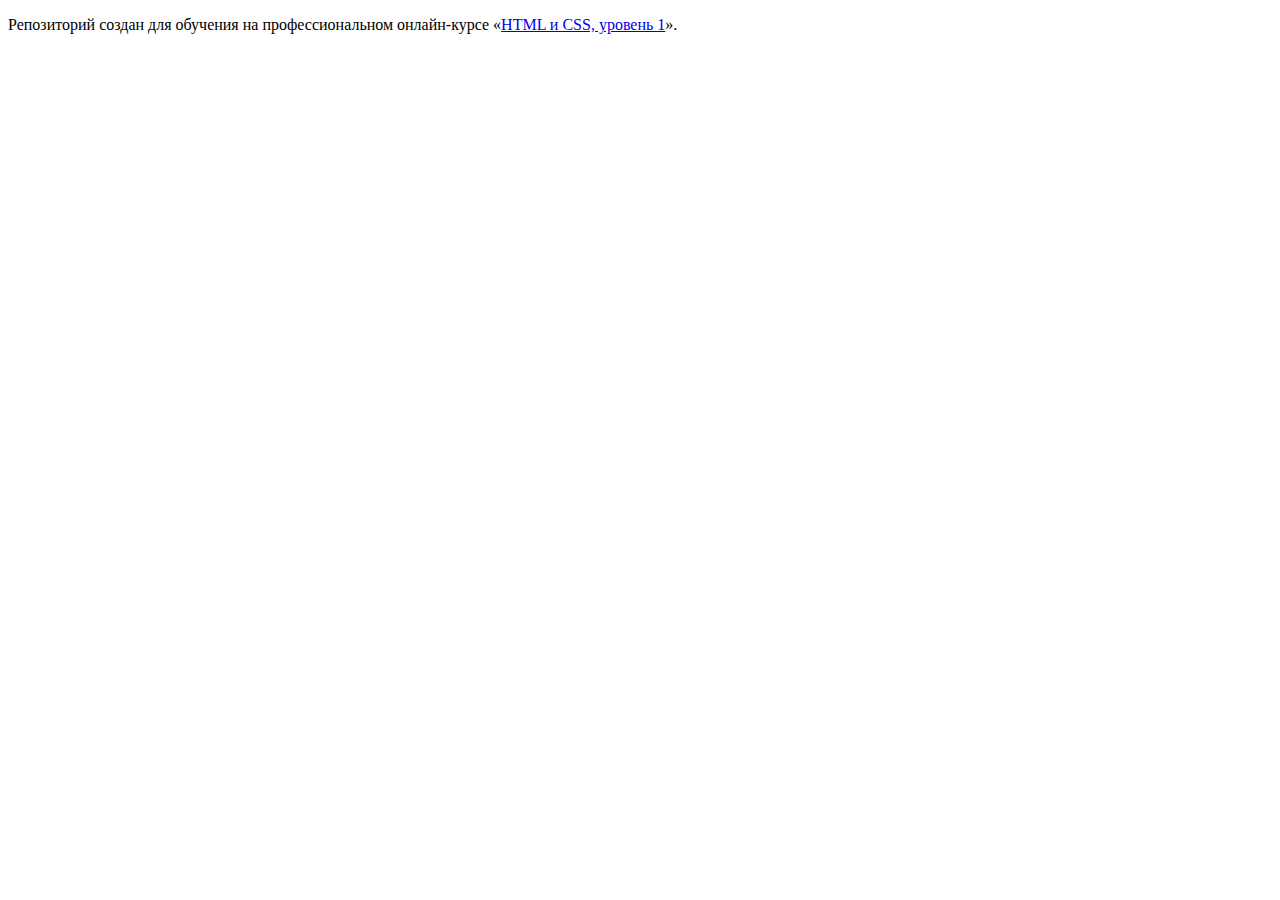
==== index.html @ d9124ff7 ":hatching_chick:" ====
<!DOCTYPE html>
<html lang="ru">
  <head>
    <meta charset="utf-8">
    <title>HTML Academy: Барбершоп</title>
  </head>
  <body>

    <p>Репозиторий создан для обучения на профессиональном онлайн‑курсе «<a href="https://htmlacademy.ru/intensive/htmlcss">HTML и CSS, уровень 1</a>».</p>

  </body>
</html>
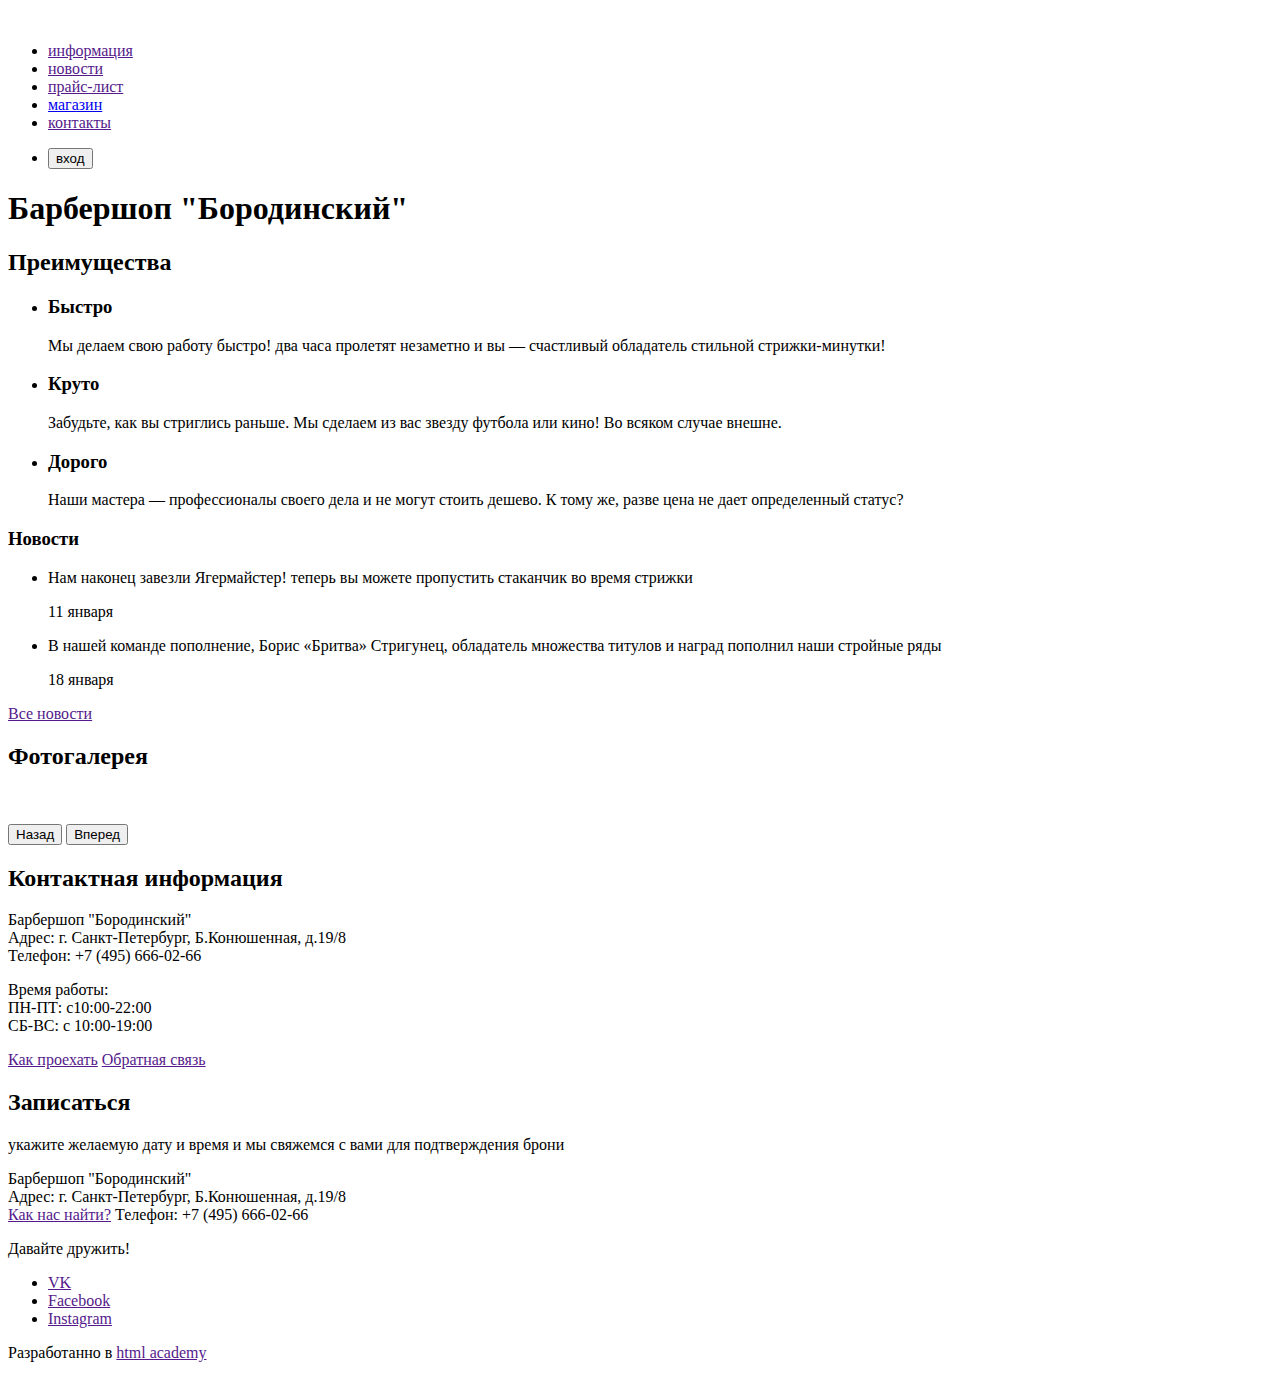
==== commit 39e6f2d4: "Добавлен и размечен сatalog.html. Добавлена ссылка на catalog.html в index.html" ====
--- a/index.html
+++ b/index.html
@@ -1,12 +1,121 @@
 <!DOCTYPE html>
 <html lang="ru">
   <head>
-    <meta charset="utf-8">
+    <meta charset="utf-8" />
     <title>HTML Academy: Барбершоп</title>
   </head>
   <body>
-
-    <p>Репозиторий создан для обучения на профессиональном онлайн‑курсе «<a href="https://htmlacademy.ru/intensive/htmlcss">HTML и CSS, уровень 1</a>».</p>
-
+    <header>
+      <nav>
+        <a href=""><img src="https://via.placeholder.com/150x100" alt=""/></a>
+        <ul>
+          <li><a href="">информация</a></li>
+          <li><a href="">новости</a></li>
+          <li><a href="">прайс-лист</a></li>
+          <li><a href="catalog.html">магазин</a></li>
+          <li><a href="">контакты</a></li>
+        </ul>
+        <ul>
+          <li><button type="button">вход</button></li>
+        </ul>
+      </nav>
+    </header>
+    <main>
+      <h1>Барбершоп "Бородинский"</h1>
+      <section>
+        <h2>Преимущества</h2>
+        <ul>
+          <li>
+            <h3>Быстро</h3>
+            <p>
+              Мы делаем свою работу быстро! два часа пролетят незаметно и вы —
+              счастливый обладатель стильной стрижки-минутки!
+            </p>
+          </li>
+          <li>
+            <h3>Круто</h3>
+            <p>
+              Забудьте, как вы стриглись раньше. Мы сделаем из вас звезду
+              футбола или кино! Во всяком случае внешне.
+            </p>
+          </li>
+          <li>
+            <h3>Дорого</h3>
+            <p>
+              Наши мастера — профессионалы своего дела и не могут стоить дешево.
+              К тому же, разве цена не дает определенный статус?
+            </p>
+          </li>
+        </ul>
+      </section>
+      <section>
+        <h3>Новости</h3>
+        <ul>
+          <li>
+            <p>
+              Нам наконец завезли Ягермайстер! теперь вы можете пропустить
+              стаканчик во время стрижки
+            </p>
+            <time datetime="11-01-2019">11 января</time>
+          </li>
+          <li>
+            <p>
+              В нашей команде пополнение, Борис «Бритва» Стригунец, обладaтель
+              множества титулов и наград пополнил наши стройные ряды
+            </p>
+            <time datetime="18-01-2019">18 января</time>
+          </li>
+        </ul>
+        <a href="">Все новости</a>
+      </section>
+      <section>
+        <h2>Фотогалерея</h2>
+        <figure>
+          <img src="https://via.placeholder.com/150x100" alt="" />
+        </figure>
+        <button type="button">Назад</button>
+        <button type="button">Вперед</button>
+      </section>
+      <section>
+        <h2>Контактная информация</h2>
+        <p>
+          Барбершоп "Бородинский"<br />
+          Адрес: г. Санкт-Петербург, Б.Конюшенная, д.19/8<br />
+          Телефон: +7 (495) 666-02-66
+        </p>
+        <p>
+          Время работы:<br />
+          ПН-ПТ: с10:00-22:00<br />
+          СБ-ВС: с 10:00-19:00
+        </p>
+        <a href="">Как проехать</a>
+        <a href="">Обратная связь</a>
+      </section>
+      <section>
+        <h2>Записаться</h2>
+        <p>
+          укажите желаемую дату и время и мы свяжемся с вами для подтверждения
+          брони
+        </p>
+        <!-- форма записи -->
+      </section>
+    </main>
+    <footer>
+      <p>
+        Барбершоп "Бородинский"<br />
+        Адрес: г. Санкт-Петербург, Б.Конюшенная, д.19/8<br />
+        <a href="">Как нас найти?</a>
+        Телефон: +7 (495) 666-02-66
+      </p>
+      <div class="social">
+        <p>Давайте дружить!</p>
+        <ul>
+          <li><a href="">VK</a></li>
+          <li><a href="">Facebook</a></li>
+          <li><a href="">Instagram</a></li>
+        </ul>
+      </div>
+      <p>Разработанно в <a href="">html academy</a></p>
+    </footer>
   </body>
 </html>
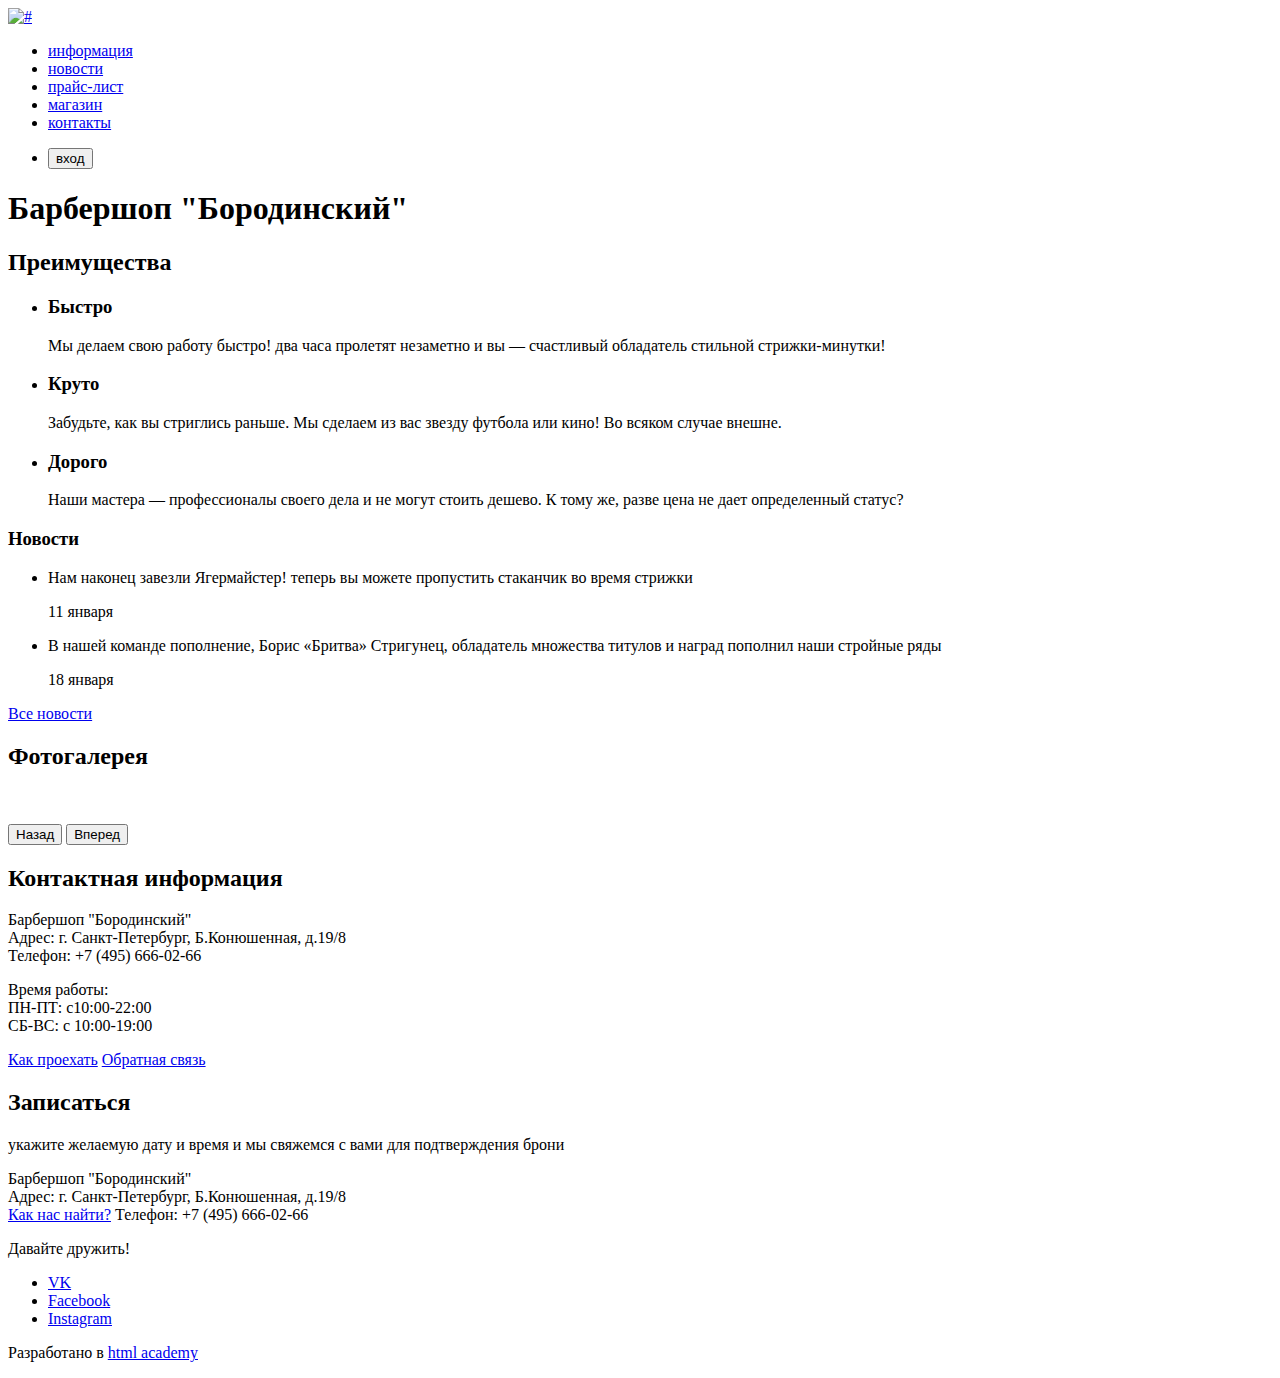
==== commit 6702692b: "Внесены изменения в index.html catalog.html catalog-item.html" ====
--- a/index.html
+++ b/index.html
@@ -7,13 +7,13 @@
   <body>
     <header>
       <nav>
-        <a href=""><img src="https://via.placeholder.com/150x100" alt=""/></a>
+        <a href="#"><img src="https://via.placeholder.com/150x100" alt="#"/></a>
         <ul>
-          <li><a href="">информация</a></li>
-          <li><a href="">новости</a></li>
-          <li><a href="">прайс-лист</a></li>
+          <li><a href="#">информация</a></li>
+          <li><a href="#">новости</a></li>
+          <li><a href="price.html">прайс-лист</a></li>
           <li><a href="catalog.html">магазин</a></li>
-          <li><a href="">контакты</a></li>
+          <li><a href="#">контакты</a></li>
         </ul>
         <ul>
           <li><button type="button">вход</button></li>
@@ -66,7 +66,7 @@
             <time datetime="18-01-2019">18 января</time>
           </li>
         </ul>
-        <a href="">Все новости</a>
+        <a href="#">Все новости</a>
       </section>
       <section>
         <h2>Фотогалерея</h2>
@@ -88,8 +88,8 @@
           ПН-ПТ: с10:00-22:00<br />
           СБ-ВС: с 10:00-19:00
         </p>
-        <a href="">Как проехать</a>
-        <a href="">Обратная связь</a>
+        <a href="#">Как проехать</a>
+        <a href="#">Обратная связь</a>
       </section>
       <section>
         <h2>Записаться</h2>
@@ -104,18 +104,18 @@
       <p>
         Барбершоп "Бородинский"<br />
         Адрес: г. Санкт-Петербург, Б.Конюшенная, д.19/8<br />
-        <a href="">Как нас найти?</a>
+        <a href="#">Как нас найти?</a>
         Телефон: +7 (495) 666-02-66
       </p>
       <div class="social">
         <p>Давайте дружить!</p>
         <ul>
-          <li><a href="">VK</a></li>
-          <li><a href="">Facebook</a></li>
-          <li><a href="">Instagram</a></li>
+          <li><a href="#">VK</a></li>
+          <li><a href="#">Facebook</a></li>
+          <li><a href="#">Instagram</a></li>
         </ul>
       </div>
-      <p>Разработанно в <a href="">html academy</a></p>
+      <p>Разработано в <a href="#">html academy</a></p>
     </footer>
   </body>
 </html>
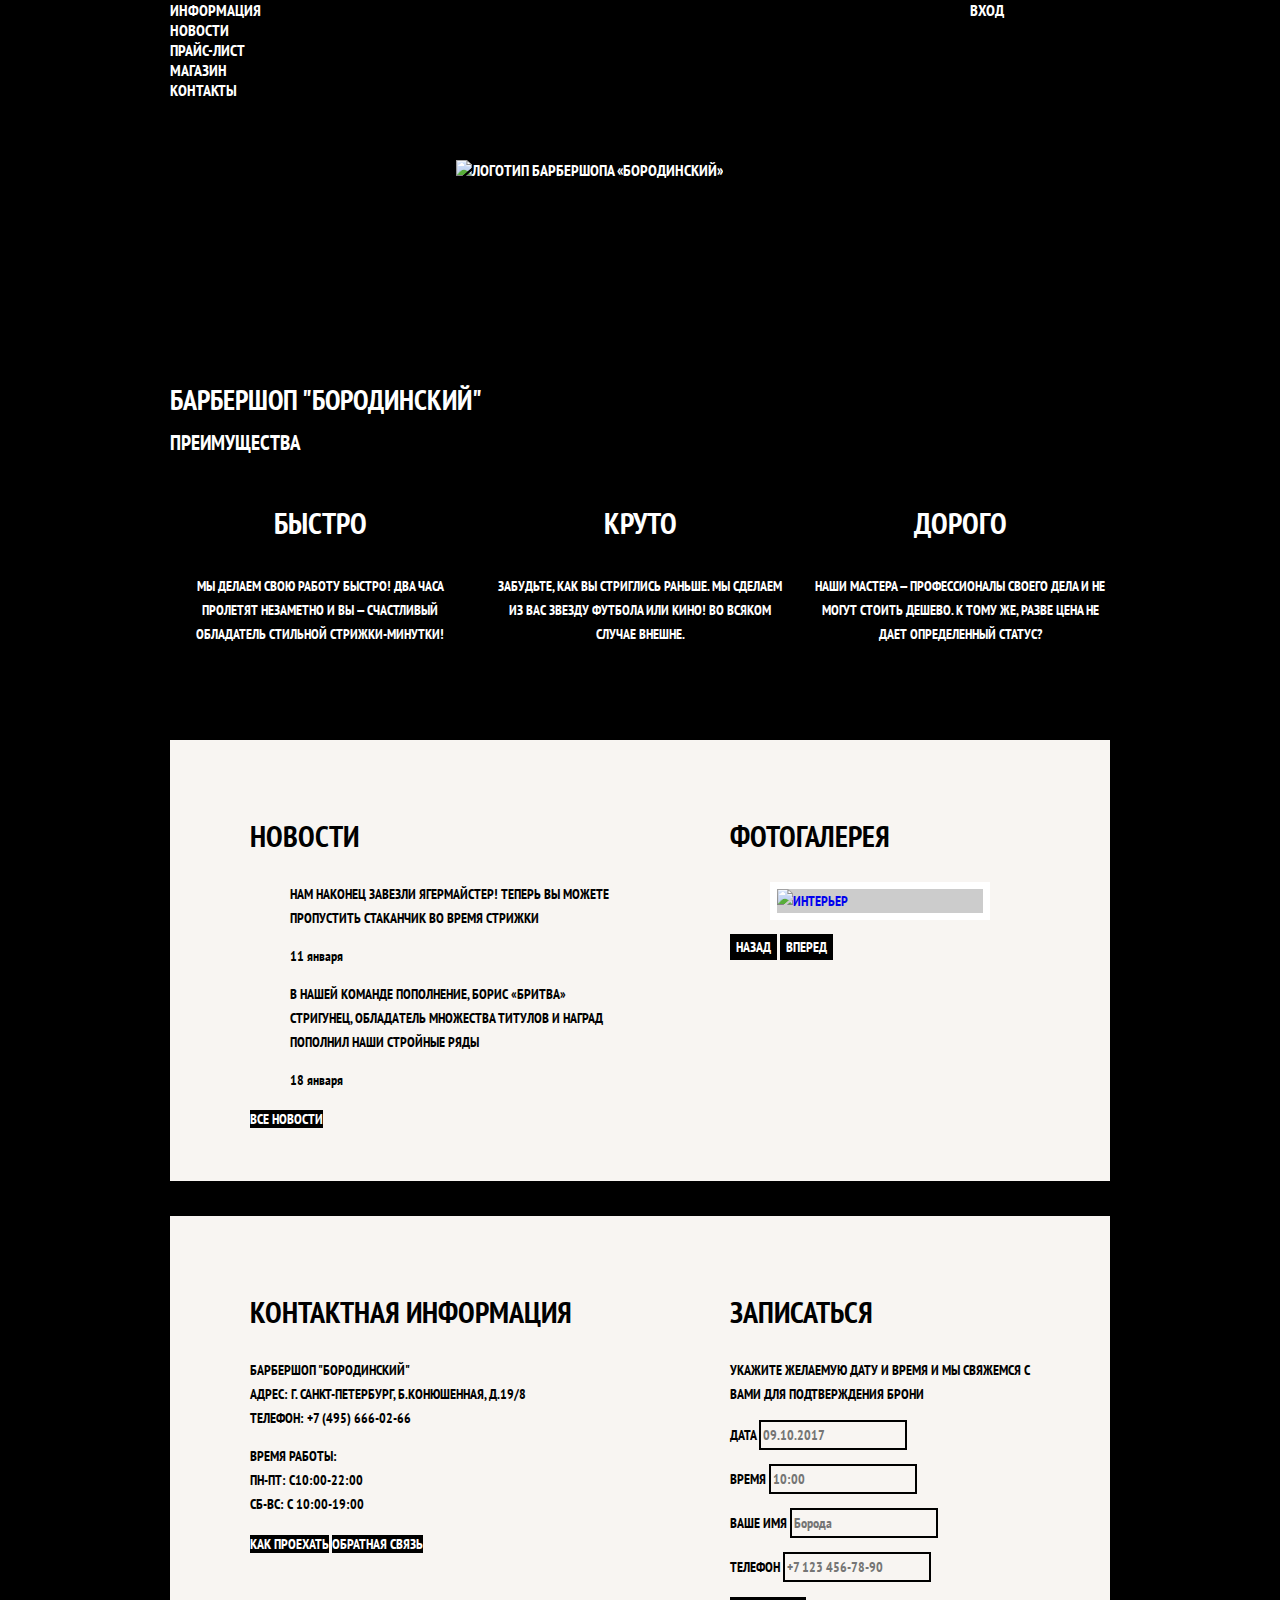
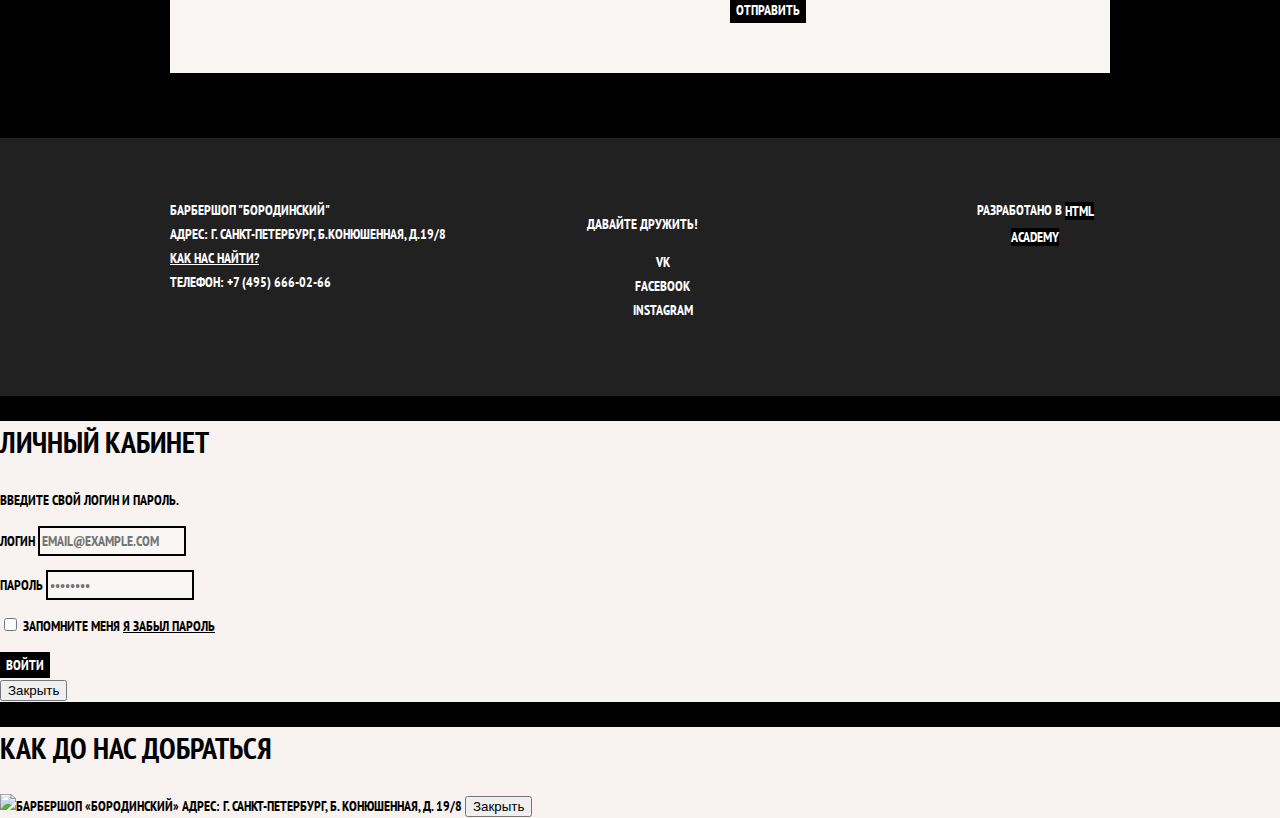
==== commit 21307012: "Созданы сетки страниц" ====
--- a/index.html
+++ b/index.html
@@ -1,121 +1,204 @@
 <!DOCTYPE html>
 <html lang="ru">
-  <head>
-    <meta charset="utf-8" />
-    <title>HTML Academy: Барбершоп</title>
-  </head>
-  <body>
-    <header>
-      <nav>
-        <a href="#"><img src="https://via.placeholder.com/150x100" alt="#"/></a>
-        <ul>
-          <li><a href="#">информация</a></li>
-          <li><a href="#">новости</a></li>
-          <li><a href="price.html">прайс-лист</a></li>
-          <li><a href="catalog.html">магазин</a></li>
-          <li><a href="#">контакты</a></li>
-        </ul>
-        <ul>
-          <li><button type="button">вход</button></li>
-        </ul>
-      </nav>
-    </header>
-    <main>
-      <h1>Барбершоп "Бородинский"</h1>
-      <section>
-        <h2>Преимущества</h2>
-        <ul>
-          <li>
-            <h3>Быстро</h3>
-            <p>
-              Мы делаем свою работу быстро! два часа пролетят незаметно и вы —
-              счастливый обладатель стильной стрижки-минутки!
-            </p>
-          </li>
-          <li>
-            <h3>Круто</h3>
-            <p>
-              Забудьте, как вы стриглись раньше. Мы сделаем из вас звезду
-              футбола или кино! Во всяком случае внешне.
-            </p>
-          </li>
-          <li>
-            <h3>Дорого</h3>
-            <p>
-              Наши мастера — профессионалы своего дела и не могут стоить дешево.
-              К тому же, разве цена не дает определенный статус?
-            </p>
-          </li>
-        </ul>
-      </section>
-      <section>
-        <h3>Новости</h3>
-        <ul>
-          <li>
+
+<head>
+  <meta charset="utf-8">
+  <title>HTML Academy: Барбершоп</title>
+  <link href="https://fonts.googleapis.com/css?family=PT+Sans+Narrow:400,700&display=swap&subset=cyrillic"
+    rel="stylesheet">
+  <link rel="stylesheet" href="css/normalize.css">
+  <link rel="stylesheet" href="css/style.css">
+</head>
+
+<body>
+  <header class="main-header">
+
+    <nav class="main-navigation">
+      <a class="main-header-logo">
+        <img src="img/index-logo.svg" width="365" alt="Логотип барбершопа «Бородинский»">
+      </a>
+      <div class="main-navigation-wrapper">
+        <div class="container">
+          <ul class="site-navigation">
+            <li><a href="#">информация</a></li>
+            <li><a href="#">новости</a></li>
+            <li><a href="price.html">прайс-лист</a></li>
+            <li><a href="catalog.html">магазин</a></li>
+            <li><a href="#">контакты</a></li>
+          </ul>
+          <ul class="user-navigation">
+            <li>
+              <a class="login-link" href="#">вход</a>
+            </li>
+          </ul>
+        </div>
+      </div>
+    </nav>
+  </header>
+
+  <main class="container">
+
+    <h1 class="visually-hidden">Барбершоп "Бородинский"</h1>
+
+    <section class="features">
+      <h2 class="visually-hidden">Преимущества</h2>
+      <ul class="features-list">
+        <li class="feature-item">
+          <h3>Быстро</h3>
+          <p>
+            Мы делаем свою работу быстро! два часа пролетят незаметно и вы —
+            счастливый обладатель стильной стрижки-минутки!
+          </p>
+        </li>
+        <li class="feature-item">
+          <h3>Круто</h3>
+          <p>
+            Забудьте, как вы стриглись раньше. Мы сделаем из вас звезду
+            футбола или кино! Во всяком случае внешне.
+          </p>
+        </li>
+        <li class="feature-item">
+          <h3>Дорого</h3>
+          <p>
+            Наши мастера — профессионалы своего дела и не могут стоить дешево.
+            К тому же, разве цена не дает определенный статус?
+          </p>
+        </li>
+      </ul>
+    </section>
+
+    <div class="index-columns">
+      <section class="news">
+        <h2>Новости</h2>
+        <ul class="news-list">
+          <li class="news-item">
             <p>
               Нам наконец завезли Ягермайстер! теперь вы можете пропустить
               стаканчик во время стрижки
             </p>
-            <time datetime="11-01-2019">11 января</time>
+            <time datetime="2019-01-11">11 января</time>
           </li>
-          <li>
+          <li class="news-item">
             <p>
               В нашей команде пополнение, Борис «Бритва» Стригунец, обладaтель
               множества титулов и наград пополнил наши стройные ряды
             </p>
-            <time datetime="18-01-2019">18 января</time>
+            <time datetime="2019-01-18">18 января</time>
           </li>
         </ul>
-        <a href="#">Все новости</a>
-      </section>
-      <section>
+        <a class="button" href="#">Все новости</a>
+      </section>
+
+      <section class="gallery">
         <h2>Фотогалерея</h2>
-        <figure>
-          <img src="https://via.placeholder.com/150x100" alt="" />
+        <figure class="gallery-content">
+          <a href="#">
+            <img src="img/photogallery.jpg" width="285" height="164" alt="Интерьер">
+          </a>
         </figure>
-        <button type="button">Назад</button>
-        <button type="button">Вперед</button>
-      </section>
-      <section>
+        <button class="button gallery-button" type="button">Назад</button>
+        <button class="button gallery-button" type="button">Вперед</button>
+      </section>
+    </div>
+
+    <div class="index-columns">
+      <section class="contacts">
         <h2>Контактная информация</h2>
         <p>
-          Барбершоп "Бородинский"<br />
-          Адрес: г. Санкт-Петербург, Б.Конюшенная, д.19/8<br />
+          Барбершоп "Бородинский"<br>
+          Адрес: г. Санкт-Петербург, Б.Конюшенная, д.19/8<br>
           Телефон: +7 (495) 666-02-66
         </p>
         <p>
-          Время работы:<br />
-          ПН-ПТ: с10:00-22:00<br />
+          Время работы:<br>
+          ПН-ПТ: с10:00-22:00<br>
           СБ-ВС: с 10:00-19:00
         </p>
-        <a href="#">Как проехать</a>
-        <a href="#">Обратная связь</a>
-      </section>
-      <section>
+        <a class="button" href="#">Как проехать</a>
+        <a class="button" href="#">Обратная связь</a>
+      </section>
+
+      <section class="appointment">
         <h2>Записаться</h2>
-        <p>
-          укажите желаемую дату и время и мы свяжемся с вами для подтверждения
+        <p class="appointment-info">
+          Укажите желаемую дату и время и мы свяжемся с вами для подтверждения
           брони
         </p>
-        <!-- форма записи -->
-      </section>
-    </main>
-    <footer>
-      <p>
-        Барбершоп "Бородинский"<br />
-        Адрес: г. Санкт-Петербург, Б.Конюшенная, д.19/8<br />
-        <a href="#">Как нас найти?</a>
+        <form class="appointment-form" action="#" method="post">
+          <p class="appointment-item">
+            <label for="date-field">Дата</label>
+            <input type="text" name="date" id="date-field" placeholder="09.10.2017">
+          </p>
+          <p class="appointment-item">
+            <label for="time-field">Время</label>
+            <input type="text" name="time" id="time-field" placeholder="10:00">
+          </p>
+          <p class="appointment-item">
+            <label for="name-field">Ваше имя</label>
+            <input type="text" name="name" id="name-field" placeholder="Борода">
+          </p>
+          <p class="appointment-item">
+            <label for="phone-field">Телефон</label>
+            <input type="text" name="phone" id="phone-field" placeholder="+7 123 456-78-90">
+          </p>
+          <button class="button" type="submit">Отправить</button>
+
+        </form>
+      </section>
+    </div>
+  </main>
+  <footer class="main-footer">
+    <div class="container">
+      <p class="footer-contacts">
+        Барбершоп "Бородинский"<br>
+        Адрес: г. Санкт-Петербург, Б.Конюшенная, д.19/8<br>
+        <a href="#">Как нас найти?</a><br>
         Телефон: +7 (495) 666-02-66
       </p>
-      <div class="social">
+      <div class="footer-social">
         <p>Давайте дружить!</p>
         <ul>
-          <li><a href="#">VK</a></li>
-          <li><a href="#">Facebook</a></li>
-          <li><a href="#">Instagram</a></li>
+          <li><a class="social-button" href="#">VK</a></li>
+          <li><a class="social-button" href="#">Facebook</a></li>
+          <li><a class="social-button" href="#">Instagram</a></li>
         </ul>
       </div>
-      <p>Разработано в <a href="#">html academy</a></p>
-    </footer>
-  </body>
+      <p class="footer-copyright">Разработано в <a class="button" href="https://htmlacademy.ru">HTML Academy</a></p>
+    </div>
+  </footer>
+
+  <section class="modal modal-login">
+    <h2>Личный кабинет</h2>
+    <p>Введите свой логин и пароль.</p>
+    <form class="login-form" action="#" method="post">
+      <p>
+        <label class="visually-hidden" for="login-field">Логин</label>
+        <input class="login-icon-user" type="text" name="login" id="login-field" placeholder="email@example.com">
+      </p>
+      <p>
+        <label class="visually-hidden" for="password-field">Пароль</label>
+        <input class="login-icon-password" type="password" name="password" id="password-field" placeholder="••••••••">
+      </p>
+      <p class="login-password-info">
+        <label class="login-checkbox">
+          <input type="checkbox" name="remember-me" class="visually-hidden">
+          <span class="checkbox-indicator">Запомните меня</span>
+        </label>
+        <a class="restore" href="#">Я забыл пароль</a>
+      </p>
+
+      <button class="button" type="submit">Войти</button>
+    </form>
+
+    <button class="modal-close" type="button">Закрыть</button>
+  </section>
+
+  <section class="modal modal-map">
+    <h2 lass="visually-hidden">Как до нас добраться</h2>
+    <img src="img/map-big.jpg" width="780" height="560"
+      alt="Барбершоп «Бородинский» Адрес: г. Санкт-Петербург, Б. Конюшенная, д. 19/8">
+    <button class="modal-close" type="button">Закрыть</button>
+  </section>
+</body>
+
 </html>
--- a/css/style.css
+++ b/css/style.css
@@ -0,0 +1,587 @@
+body {
+  margin: 0;
+  padding: 0;
+
+  font-family: 'PT Sans Narrow', "Arial", sans-serif;
+  font-size: 14px;
+  line-height: 24px;
+  font-weight: 700;
+  color: #ffffff;
+  text-transform: uppercase;
+
+  background-color: #000000;
+  background-image: url("../img/bg-main.jpg");
+  background-position: top center;
+  background-repeat: no-repeat;
+
+}
+
+.inner-page {
+  color: #000000;
+
+  background-color: #f9f6f3;
+  background-color: #f9f6f3;
+  background-image: url("../img/bg-item.jpg");
+  background-position: 0 0;
+  background-repeat: repeat;
+}
+
+a {
+  text-decoration: none;
+}
+
+.button {
+  font: inherit;
+
+  text-align: center;
+  color: #ffffff;
+  vertical-align: middle;
+  text-transform: uppercase;
+
+  background-color: #000000;
+  border: none;
+}
+
+.button:hover,
+.button:focus,
+.button:active {
+  background-color: #663d15;
+}
+
+.container {
+  width: 940px;
+  margin: 0 auto;
+  padding: 0 100px;
+}
+
+.main-header {
+  margin-bottom: 75px;
+}
+
+.inner-page .main-header {
+  margin-bottom: 50px;
+
+  background-color: #000000;
+}
+
+.inner-page .main-navigation {
+  align-items: flex-start;
+  flex-direction: row;
+}
+
+.inner-page .main-header-logo {
+  order: 0;
+  width: 111px;
+  height: 24px;
+  padding: 23px 20px;
+}
+.inner-page .user-navigation {
+  margin-left: auto;
+}
+
+.main-navigation {
+  font-size: 16px;
+  line-height: 20px;
+  color: #ffffff;
+
+  display: flex;
+  flex-direction: column;
+  align-items: center;
+}
+
+.main-navigation-wrapper {
+  width: 100%;
+  margin-bottom: 60px;
+
+  background-color: #000000;
+}
+
+.main-navigation-wrapper .container {
+  display: flex;
+  justify-content: space-between;
+}
+
+
+.site-navigation {
+  width: 620px;
+  margin: 0;
+  padding: 0;
+  list-style: none;
+}
+
+.user-navigation {
+  width: 140px;
+  margin: 0;
+  padding: 0;
+  list-style: none;
+}
+
+.site-navigation a,
+.user-navigation a {
+  color: #ffffff;
+}
+
+.site-navigation a:hover,
+.site-navigation a:focus,
+.user-navigation a:hover,
+.user-navigation a:focus {
+  background-color: #242424;
+}
+
+.main-header-logo {
+  order: 2;
+  width: 368px;
+  height: 153px;
+}
+
+
+.features {
+  margin-bottom: 80px;
+}
+.features-list {
+  display: flex;
+  justify-content: space-between;
+  margin: 0;
+  padding: 0;
+
+  list-style: none;
+}
+
+.feature-item {
+  width: 300px;
+  text-align: center;
+}
+
+.feature-item h3 {
+  font-size: 30px;
+  line-height: 42px;
+}
+
+.index-columns {
+  display: flex;
+  justify-content: space-between;
+
+  padding: 50px 80px;
+  margin-bottom: 35px;
+
+  color: #000000;
+
+  background-color: #f8f5f2;
+  background-image: url("../img/bg-item.jpg");
+  background-repeat: repeat;
+  background-position: 0 0;
+}
+
+.news {
+  width: 380px;
+}
+
+.gallery {
+  width: 300px;
+}
+
+.contacts {
+  width: 380px;
+}
+
+.appointment {
+  width: 300px;
+}
+
+.brands {
+  width: 240px;
+  margin-bottom: 68px;
+}
+
+.price {
+  width: 460px;
+}
+
+.about {
+  margin-bottom: 82px;
+}
+
+.index-columns h2 {
+  font-size: 30px;
+  line-height: 42px;
+}
+
+.column-motto {
+  font-size: 24px;
+  line-height: 30px;
+}
+
+.brands-list {
+  margin: 0;
+  padding: 0;
+  list-style: none;
+}
+
+.service-table{
+  width: 460px;
+  border-collapse: collapse;
+  border: 2px solid #000000;
+}
+
+.service-table td {
+  width: 50%;
+  padding: 14px 17px;
+  border: 2px solid #000000;
+  background-color: #f9f5f3;
+}
+
+.service-table td:nth-of-type(2n) {
+  text-align: center;
+}
+
+
+.news-list {
+  list-style: none;
+}
+
+.news-item time {
+  text-transform: none;
+}
+
+.gallery-content {
+  background-color: #cccccc;
+  border: 7px solid #ffffff;
+}
+
+.appointment-item input {
+  font: inherit;
+
+  background-color: transparent;
+  border: 2px solid #000000;
+}
+
+.appointment-item input:focus {
+  border-color: #663d15;
+}
+
+.page-title {
+  margin: 0;
+  margin-bottom: 15px;
+  padding: 0;
+
+  font-size: 30px;
+  line-height: 42px;
+}
+
+.slogan {
+  margin-bottom: 74px;
+  font-size: 48px;
+  line-height: 48px;
+  text-align: center;
+}
+
+.breadcrumbs {
+  list-style: none;
+
+  padding: 0;
+  margin: 0;
+  margin-bottom: 0;
+}
+
+.breadcrumbs a {
+  color: #000000;
+}
+
+.breadcrumbs a:hover,
+.breadcrumbs a:focus {
+  text-decoration: underline;
+}
+
+.breadcrumbs-current {
+  color: #aba9a7;
+}
+
+.catalog-columns {
+  display: flex;
+  justify-content: space-between;
+}
+
+.filter {
+  width: 180px;
+}
+
+.filter fieldset {
+  border: none;
+}
+
+.filter legend {
+  font-size: 24px;
+  line-height: 30px;
+}
+
+.filter ul {
+  list-style: none;
+  line-height: 18px;
+}
+
+.filter-input:hover + label,
+.filter-input:focus + label {
+  color: #663d15;
+}
+
+.filter-input:disabled + label {
+  color: #000000;
+
+  opacity: 0.5;
+}
+
+.catalog {
+  width: 700px;
+}
+
+.catalog-list {
+  display: flex;
+  flex-wrap: wrap;
+  padding: 0;
+  margin: 0;
+
+  list-style: none;
+}
+
+.catalog-item {
+  width: 220px;
+  margin-bottom: 20px;
+  margin-right: 20px;
+
+  background-color: #f8f8f8;
+  box-shadow: 0 0 10px rgba(0, 0, 0, 0.1);
+}
+
+.catalog-item:nth-child(3n) {
+  margin-right: 0;
+}
+
+.catalog-item:hover {
+  box-shadow: 0 0 10px rgba(0, 0, 0, 0.2);
+}
+
+.catalog-item a {
+  color: #000000;
+}
+
+.catalog-item h3 {
+  font-size: 14px;
+  line-height: 18px;
+}
+
+.catalog-category {
+  text-transform: none;
+}
+
+.catalog-item-price b {
+  font-size: 14px;
+  line-height: 20px;
+  text-align: center;
+
+  background-color: #e5e5e5;
+}
+
+.catalog-item-price .button {
+  line-height: 20px;
+  color: #ffffff;
+}
+
+.pagination-list {
+  margin: 0;
+  padding: 0;
+  margin-bottom: 25px;
+  list-style: none;
+}
+
+.pagination-item a {
+  color: #ffffff;
+
+  background-color: #000000;
+}
+
+.pagination-item a:hover,
+.pagination-item a:focus,
+.pagination-item a:active {
+  background-color: #663d15;
+}
+
+.pagination-item-current a {
+  color: #000000;
+
+  background-color: #ffffff;
+}
+
+.pagination-item-current a:hover,
+.pagination-item-current a:focus,
+.pagination-item-current a:active {
+  color: #000000;
+
+  background-color: #ffffff;
+}
+
+.products-photos {
+  width: 460px;
+}
+
+.product-photo-preview {
+  margin: 0;
+  padding: 0;
+  list-style: none;
+
+}
+.product-photo-preview li {
+
+  box-shadow: 0 0 10px 2px rgba(0, 0, 0, 0.1);
+}
+
+.product-photo-preview img
+
+.product-photo-full {
+  box-shadow: 0 0 10px 2px rgba(0, 0, 0, 0.1);
+}
+
+.product-info {
+  width: 390px;
+}
+
+.product-article {
+  text-align: right;
+  color: #aeaeae;
+}
+.product-price b {
+  line-height: 20px;
+  text-align: center;
+
+  background-color: #e5e5e5;
+}
+
+.product-info h3 {
+  font-size: 24px;
+  line-height: 30px;
+}
+
+.product-info ul {
+  list-style: none;
+}
+
+
+
+
+.about-columns {
+  display: flex;
+}
+.about-text {
+  width: 380px;
+  margin-right: 100px;
+}
+
+.main-footer {
+  padding: 60px 0;
+  margin-top: 65px;
+  color: #ffffff;
+
+  background-color: #212121;
+  background-image: url("../img/bg-footer.jpg");
+  background-position: 0 0;
+  background-repeat: repeat;
+}
+
+.inner-page .main-footer {
+  margin-top: 45px;
+}
+
+.main-footer .container {
+  display: flex;
+}
+
+.footer-contacts {
+  width: 320px;
+  margin: 0;
+  margin-right: 80px;
+}
+
+.footer-social {
+  width: 145px;
+}
+
+.footer-copyright{
+  width: 150px;
+  margin: 0;
+  margin-left: auto;
+}
+
+.footer-contacts a {
+  color: #ffffff;
+  text-decoration: underline;
+}
+
+.footer-contacts a:hover,
+.footer-contacts a:focus {
+  text-decoration: none;
+}
+
+.footer-social {
+  text-align: center;
+}
+
+.footer-social ul {
+  list-style: none;
+}
+
+.social-button {
+  color: #ffffff;
+}
+
+.footer-copyright {
+  text-align: center;
+}
+
+.footer-copyright .button:hover,
+.footer-copyright .button:focus {
+  color: #000000;
+
+  background-color: #ffffff;
+}
+
+.modal {
+  color: #000000;
+
+  background-color: #f8f3f0;
+  background-image: url("img/pattern-light.jpg");
+  background-position: 0 0;
+  background-repeat: repeat;
+}
+
+.modal h2 {
+  font-size: 30px;
+  line-height: 42px;
+}
+
+.login-form input[type="text"],
+.login-form input[type="password"] {
+  font: inherit;
+  color: #000000;
+  text-transform: uppercase;
+
+  background-color: #f9f6f3;
+  border: 2px solid #000000;
+}
+
+.login-form input:focus {
+  border-color: #663d15;
+}
+
+.login-checkbox:hover,
+.login-checkbox:focus {
+  color: #663d15;
+}
+
+.restore {
+  color: #000000;
+  text-decoration: underline;
+}
+
+.restore:hover,
+.restore:focus {
+  text-decoration: none;
+}
